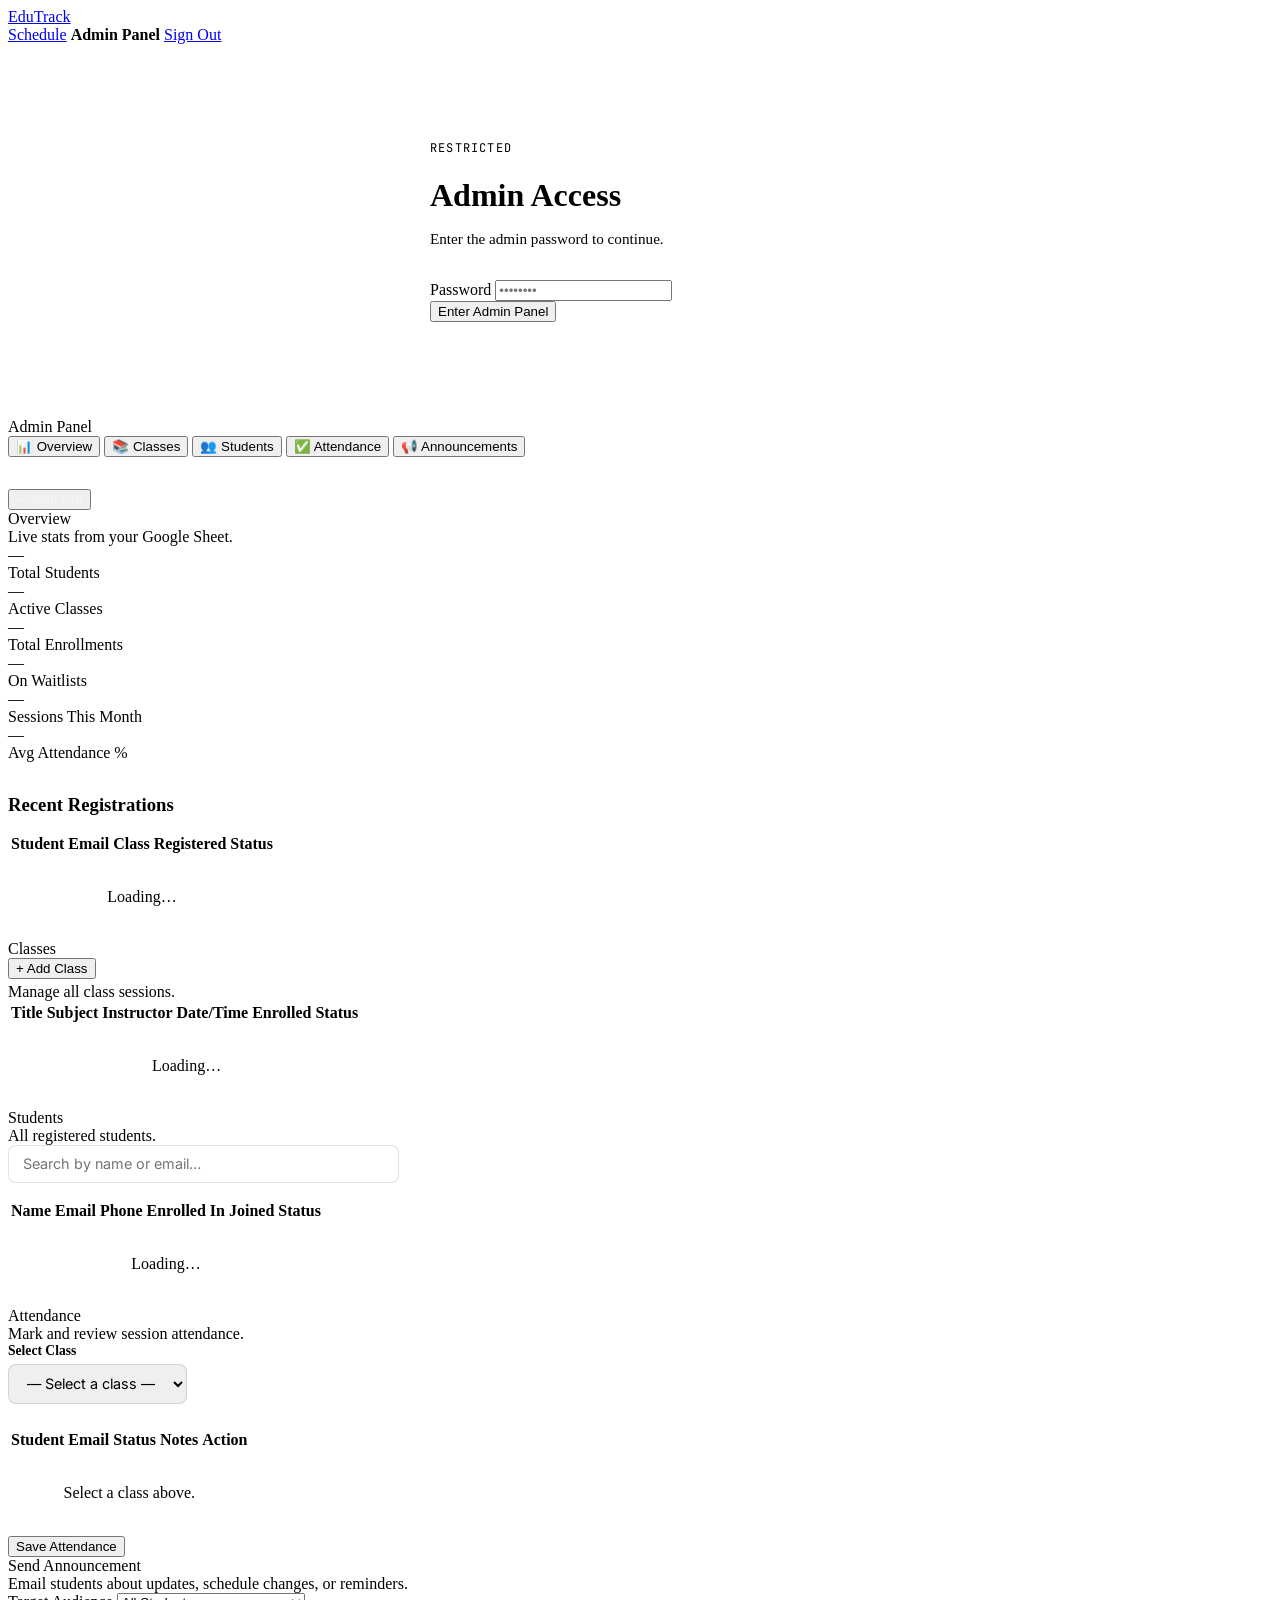
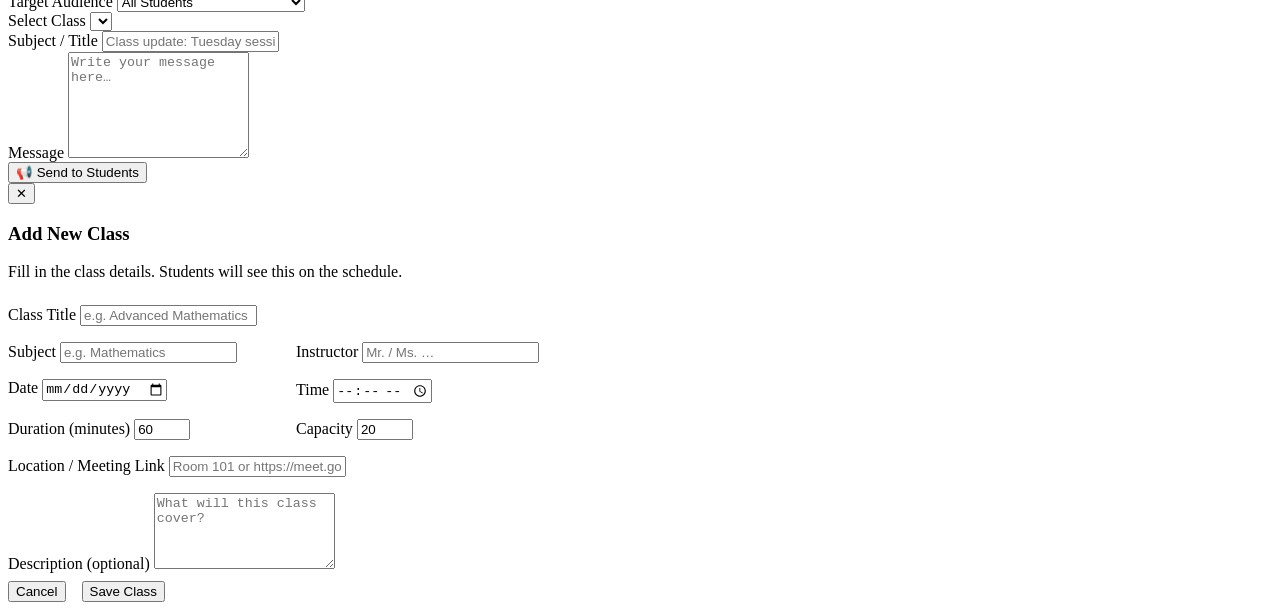
==== admin.html @ 882dd35f "Create admin.html" ====
<!DOCTYPE html>
<html lang="en">
<head>
  <meta charset="UTF-8"/>
  <meta name="viewport" content="width=device-width, initial-scale=1.0"/>
  <title>Admin Panel — EduTrack</title>
  <link rel="preconnect" href="https://fonts.googleapis.com">
  <link href="https://fonts.googleapis.com/css2?family=DM+Serif+Display:ital@0;1&family=Inter:wght@300;400;500;600&family=JetBrains+Mono:wght@400;500&display=swap" rel="stylesheet">
  <link rel="stylesheet" href="../css/main.css">
  <style>
    .admin-login { max-width: 420px; margin: 6rem auto; padding: 0 1.5rem; }
    .announce-textarea { resize: vertical; min-height: 100px; }
  </style>
</head>
<body>

  <nav class="nav">
    <a href="../index.html" class="nav-logo">Edu<span>Track</span></a>
    <div class="nav-links">
      <a href="schedule.html">Schedule</a>
      <span style="color:var(--sage);font-weight:600;">Admin Panel</span>
      <a href="#" onclick="adminLogout()" id="logoutLink" class="hidden">Sign Out</a>
    </div>
  </nav>

  <!-- ADMIN LOGIN GATE -->
  <div id="adminLoginPage">
    <div class="admin-login">
      <div style="font-family:'JetBrains Mono',monospace;font-size:0.75rem;letter-spacing:0.1em;text-transform:uppercase;color:var(--gold);margin-bottom:0.25rem;">Restricted</div>
      <h1 style="margin-bottom:0.4rem;">Admin Access</h1>
      <p class="text-slate" style="margin-bottom:2rem;font-size:0.95rem;">Enter the admin password to continue.</p>
      <div class="form-card">
        <div id="loginAlert" class="alert"></div>
        <div class="form-group" id="fg-pw">
          <label for="adminPw">Password</label>
          <input type="password" id="adminPw" placeholder="••••••••"
            onkeydown="if(event.key==='Enter') adminLogin()">
        </div>
        <button class="btn btn-primary w-full" id="adminLoginBtn" onclick="adminLogin()">Enter Admin Panel</button>
      </div>
    </div>
  </div>

  <!-- ADMIN PANEL (shown after login) -->
  <div id="adminPanel" class="hidden">
    <div class="admin-layout">

      <!-- Sidebar -->
      <aside class="admin-sidebar">
        <div class="admin-sidebar-title">Admin Panel</div>
        <button class="sidebar-link active" onclick="showSection('overview', this)">📊 Overview</button>
        <button class="sidebar-link" onclick="showSection('classes', this)">📚 Classes</button>
        <button class="sidebar-link" onclick="showSection('students', this)">👥 Students</button>
        <button class="sidebar-link" onclick="showSection('attendance', this)">✅ Attendance</button>
        <button class="sidebar-link" onclick="showSection('announce', this)">📢 Announcements</button>
        <div style="margin-top:auto;padding-top:2rem;">
          <button class="sidebar-link" onclick="adminLogout()" style="color:rgba(255,255,255,0.4);">↩ Sign Out</button>
        </div>
      </aside>

      <!-- Main content -->
      <main class="admin-main">

        <!-- OVERVIEW -->
        <div class="admin-section active" id="sec-overview">
          <div class="admin-section-title">Overview</div>
          <div class="admin-section-sub">Live stats from your Google Sheet.</div>
          <div id="overviewAlert" class="alert mb-2"></div>
          <div class="admin-stats-grid">
            <div class="admin-stat-card"><div class="admin-stat-val" id="ov-students">—</div><div class="admin-stat-label">Total Students</div></div>
            <div class="admin-stat-card"><div class="admin-stat-val" id="ov-classes">—</div><div class="admin-stat-label">Active Classes</div></div>
            <div class="admin-stat-card"><div class="admin-stat-val" id="ov-enrollments">—</div><div class="admin-stat-label">Total Enrollments</div></div>
            <div class="admin-stat-card"><div class="admin-stat-val" id="ov-waitlist">—</div><div class="admin-stat-label">On Waitlists</div></div>
            <div class="admin-stat-card"><div class="admin-stat-val" id="ov-sessions">—</div><div class="admin-stat-label">Sessions This Month</div></div>
            <div class="admin-stat-card"><div class="admin-stat-val" id="ov-attendance">—</div><div class="admin-stat-label">Avg Attendance %</div></div>
          </div>
          <h3 style="margin:2rem 0 1rem;">Recent Registrations</h3>
          <div class="table-wrap">
            <table class="data-table">
              <thead><tr><th>Student</th><th>Email</th><th>Class</th><th>Registered</th><th>Status</th></tr></thead>
              <tbody id="recentRegistrations"><tr><td colspan="5" style="text-align:center;padding:2rem;color:var(--slate)">Loading…</td></tr></tbody>
            </table>
          </div>
        </div>

        <!-- CLASSES -->
        <div class="admin-section" id="sec-classes">
          <div class="flex-between" style="margin-bottom:0.25rem;">
            <div class="admin-section-title">Classes</div>
            <button class="btn btn-primary btn-sm" onclick="openClassModal()">+ Add Class</button>
          </div>
          <div class="admin-section-sub">Manage all class sessions.</div>
          <div id="classesAlert" class="alert mb-2"></div>
          <div class="table-wrap">
            <table class="data-table">
              <thead><tr><th>Title</th><th>Subject</th><th>Instructor</th><th>Date/Time</th><th>Enrolled</th><th>Status</th><th></th></tr></thead>
              <tbody id="classesBody"><tr><td colspan="7" style="text-align:center;padding:2rem;color:var(--slate)">Loading…</td></tr></tbody>
            </table>
          </div>
        </div>

        <!-- STUDENTS -->
        <div class="admin-section" id="sec-students">
          <div class="admin-section-title">Students</div>
          <div class="admin-section-sub">All registered students.</div>
          <div style="margin-bottom:1rem;">
            <input type="text" id="studentSearch" placeholder="Search by name or email…"
              style="padding:0.6rem 0.9rem;border:1.5px solid rgba(15,15,15,0.12);border-radius:8px;font-family:Inter,sans-serif;font-size:0.9rem;outline:none;width:100%;max-width:360px;"
              oninput="filterStudents(this.value)">
          </div>
          <div class="table-wrap">
            <table class="data-table">
              <thead><tr><th>Name</th><th>Email</th><th>Phone</th><th>Enrolled In</th><th>Joined</th><th>Status</th></tr></thead>
              <tbody id="studentsBody"><tr><td colspan="6" style="text-align:center;padding:2rem;color:var(--slate)">Loading…</td></tr></tbody>
            </table>
          </div>
        </div>

        <!-- ATTENDANCE -->
        <div class="admin-section" id="sec-attendance">
          <div class="admin-section-title">Attendance</div>
          <div class="admin-section-sub">Mark and review session attendance.</div>
          <div style="display:flex;gap:1rem;margin-bottom:1.5rem;flex-wrap:wrap;align-items:flex-end;">
            <div>
              <label style="font-size:0.85rem;font-weight:600;color:var(--slate);display:block;margin-bottom:0.3rem;">Select Class</label>
              <select id="attendanceClassSel" onchange="loadAttendance(this.value)"
                style="padding:0.6rem 0.9rem;border:1.5px solid rgba(15,15,15,0.12);border-radius:8px;font-family:Inter,sans-serif;font-size:0.9rem;outline:none;">
                <option value="">— Select a class —</option>
              </select>
            </div>
          </div>
          <div id="attendanceTableWrap" class="table-wrap">
            <table class="data-table">
              <thead><tr><th>Student</th><th>Email</th><th>Status</th><th>Notes</th><th>Action</th></tr></thead>
              <tbody id="attendanceBody"><tr><td colspan="5" style="text-align:center;padding:2rem;color:var(--slate)">Select a class above.</td></tr></tbody>
            </table>
          </div>
          <div class="mt-2 text-right">
            <button class="btn btn-primary btn-sm" onclick="saveAttendance()">Save Attendance</button>
          </div>
        </div>

        <!-- ANNOUNCEMENTS -->
        <div class="admin-section" id="sec-announce">
          <div class="admin-section-title">Send Announcement</div>
          <div class="admin-section-sub">Email students about updates, schedule changes, or reminders.</div>
          <div id="announceAlert" class="alert mb-2"></div>
          <div class="form-card" style="max-width:600px;">
            <div class="form-group">
              <label>Target Audience</label>
              <select id="announceTarget">
                <option value="all">All Students</option>
                <option value="class">Students in a Specific Class</option>
              </select>
            </div>
            <div class="form-group hidden" id="announceClassGroup">
              <label>Select Class</label>
              <select id="announceClassSel"></select>
            </div>
            <div class="form-group">
              <label>Subject / Title</label>
              <input type="text" id="announceTitle" placeholder="Class update: Tuesday session rescheduled">
            </div>
            <div class="form-group">
              <label>Message</label>
              <textarea id="announceMsg" class="announce-textarea" placeholder="Write your message here…"></textarea>
            </div>
            <button class="btn btn-primary" id="sendAnnounceBtn" onclick="sendAnnouncement()">
              📢 Send to Students
            </button>
          </div>
        </div>

      </main>
    </div>
  </div>

  <!-- Add/Edit Class Modal -->
  <div class="modal-overlay" id="classModal">
    <div class="modal" style="max-width:560px;">
      <button class="modal-close" onclick="closeClassModal()">✕</button>
      <h3 id="classModalTitle">Add New Class</h3>
      <p class="sub" style="margin-bottom:1.5rem;">Fill in the class details. Students will see this on the schedule.</p>
      <div id="classModalAlert" class="alert mb-2"></div>
      <div style="display:grid;grid-template-columns:1fr 1fr;gap:1rem;">
        <div class="form-group" style="grid-column:1/-1;">
          <label>Class Title</label>
          <input type="text" id="cm-title" placeholder="e.g. Advanced Mathematics">
        </div>
        <div class="form-group">
          <label>Subject</label>
          <input type="text" id="cm-subject" placeholder="e.g. Mathematics">
        </div>
        <div class="form-group">
          <label>Instructor</label>
          <input type="text" id="cm-instructor" placeholder="Mr. / Ms. …">
        </div>
        <div class="form-group">
          <label>Date</label>
          <input type="date" id="cm-date">
        </div>
        <div class="form-group">
          <label>Time</label>
          <input type="time" id="cm-time">
        </div>
        <div class="form-group">
          <label>Duration (minutes)</label>
          <input type="number" id="cm-duration" value="60" min="15" max="480">
        </div>
        <div class="form-group">
          <label>Capacity</label>
          <input type="number" id="cm-capacity" value="20" min="1" max="500">
        </div>
        <div class="form-group" style="grid-column:1/-1;">
          <label>Location / Meeting Link</label>
          <input type="text" id="cm-location" placeholder="Room 101 or https://meet.google.com/…">
        </div>
        <div class="form-group" style="grid-column:1/-1;">
          <label>Description (optional)</label>
          <textarea id="cm-description" style="resize:vertical;min-height:70px;" placeholder="What will this class cover?"></textarea>
        </div>
      </div>
      <div style="display:flex;gap:1rem;margin-top:0.5rem;">
        <button class="btn btn-ghost" onclick="closeClassModal()">Cancel</button>
        <button class="btn btn-primary" id="saveClassBtn" onclick="saveClass()">Save Class</button>
      </div>
    </div>
  </div>

  <script src="../js/config.js"></script>
  <script src="../js/api.js"></script>
  <script>
    let allStudents = [];
    let allAdminClasses = [];
    let editingClassId = null;

    // ── AUTH ────────────────────────────────────────────────
    function checkAdminSession() {
      const s = Session.get();
      if (s?.role === "admin") showAdminPanel();
    }

    async function adminLogin() {
      const pw = document.getElementById("adminPw").value;
      if (!pw) return;
      const btn = document.getElementById("adminLoginBtn");
      setLoading(btn, true);
      const result = await API.adminLogin(pw);
      setLoading(btn, false);
      if (result.success) {
        Session.set({ role: "admin" });
        showAdminPanel();
      } else {
        showAlert("loginAlert", "Incorrect password.", "error");
        document.getElementById("fg-pw").classList.add("error");
      }
    }

    function showAdminPanel() {
      document.getElementById("adminLoginPage").classList.add("hidden");
      document.getElementById("adminPanel").classList.remove("hidden");
      document.getElementById("logoutLink").classList.remove("hidden");
      loadOverview();
    }

    function adminLogout() {
      Session.clear();
      window.location.reload();
    }

    // ── NAVIGATION ──────────────────────────────────────────
    function showSection(name, btn) {
      document.querySelectorAll(".admin-section").forEach(s => s.classList.remove("active"));
      document.querySelectorAll(".sidebar-link").forEach(b => b.classList.remove("active"));
      document.getElementById("sec-" + name).classList.add("active");
      btn.classList.add("active");
      if (name === "students" && !allStudents.length) loadStudents();
      if (name === "classes" && !allAdminClasses.length) loadAdminClasses();
      if (name === "attendance") loadAttendanceClassList();
      if (name === "announce") loadAnnounceClassList();
    }

    // ── OVERVIEW ────────────────────────────────────────────
    async function loadOverview() {
      const [dash, students] = await Promise.all([API.adminGetDashboard(), API.adminGetStudents()]);
      if (dash.success) {
        document.getElementById("ov-students").textContent = dash.students ?? "—";
        document.getElementById("ov-classes").textContent = dash.activeClasses ?? "—";
        document.getElementById("ov-enrollments").textContent = dash.enrollments ?? "—";
        document.getElementById("ov-waitlist").textContent = dash.waitlisted ?? "—";
        document.getElementById("ov-sessions").textContent = dash.sessionsThisMonth ?? "—";
        document.getElementById("ov-attendance").textContent = dash.avgAttendance ? dash.avgAttendance + "%" : "—";
      }
      if (students.success && students.students) {
        allStudents = students.students;
        const recent = [...students.students].sort((a,b) => new Date(b.registeredAt) - new Date(a.registeredAt)).slice(0,8);
        document.getElementById("recentRegistrations").innerHTML = recent.map(s => `
          <tr>
            <td>${s.firstName} ${s.lastName}</td>
            <td class="mono">${s.email}</td>
            <td>${s.enrolledClass || "—"}</td>
            <td>${formatDate(s.registeredAt)}</td>
            <td><span class="badge ${s.status === 'Active' ? 'badge-green' : 'badge-grey'}">${s.status || "Active"}</span></td>
          </tr>`).join("") || `<tr><td colspan="5" style="text-align:center;padding:2rem;color:var(--slate)">No registrations yet.</td></tr>`;
      }
    }

    // ── CLASSES ─────────────────────────────────────────────
    async function loadAdminClasses() {
      const result = await API.adminGetClasses();
      if (!result.success) return;
      allAdminClasses = result.classes || [];
      renderAdminClasses(allAdminClasses);
    }

    function renderAdminClasses(classes) {
      const body = document.getElementById("classesBody");
      if (!classes.length) {
        body.innerHTML = `<tr><td colspan="7" style="text-align:center;padding:2rem;color:var(--slate)">No classes yet. Add one above.</td></tr>`;
        return;
      }
      body.innerHTML = classes.map(c => `
        <tr>
          <td><strong>${c.title}</strong></td>
          <td>${c.subject || "—"}</td>
          <td>${c.instructor}</td>
          <td>${formatDate(c.date)}<br><small>${formatTime(c.time)}</small></td>
          <td>${c.enrolled}/${c.capacity}</td>
          <td><span class="badge ${new Date(c.date) >= new Date() ? 'badge-green' : 'badge-grey'}">${new Date(c.date) >= new Date() ? 'Upcoming' : 'Past'}</span></td>
          <td style="white-space:nowrap;">
            <button class="btn btn-sm btn-ghost" onclick="editClass('${c.id}')">Edit</button>
            <button class="btn btn-sm btn-danger" style="margin-left:0.25rem;" onclick="deleteClass('${c.id}','${c.title.replace(/'/g,"\\'")}')">Delete</button>
          </td>
        </tr>`).join("");
    }

    function openClassModal(classId) {
      editingClassId = classId || null;
      document.getElementById("classModalTitle").textContent = classId ? "Edit Class" : "Add New Class";
      document.getElementById("saveClassBtn").textContent = classId ? "Save Changes" : "Save Class";
      if (classId) {
        const cls = allAdminClasses.find(c => c.id === classId);
        if (cls) {
          document.getElementById("cm-title").value = cls.title;
          document.getElementById("cm-subject").value = cls.subject || "";
          document.getElementById("cm-instructor").value = cls.instructor;
          document.getElementById("cm-date").value = cls.date;
          document.getElementById("cm-time").value = cls.time;
          document.getElementById("cm-duration").value = cls.duration || 60;
          document.getElementById("cm-capacity").value = cls.capacity;
          document.getElementById("cm-location").value = cls.location || "";
          document.getElementById("cm-description").value = cls.description || "";
        }
      } else {
        ["cm-title","cm-subject","cm-instructor","cm-date","cm-time","cm-location","cm-description"].forEach(id => document.getElementById(id).value = "");
        document.getElementById("cm-duration").value = 60;
        document.getElementById("cm-capacity").value = 20;
      }
      document.getElementById("classModal").classList.add("open");
    }

    function editClass(id) { openClassModal(id); }
    function closeClassModal() { document.getElementById("classModal").classList.remove("open"); editingClassId = null; }

    async function saveClass() {
      const payload = {
        id:          editingClassId,
        title:       document.getElementById("cm-title").value.trim(),
        subject:     document.getElementById("cm-subject").value.trim(),
        instructor:  document.getElementById("cm-instructor").value.trim(),
        date:        document.getElementById("cm-date").value,
        time:        document.getElementById("cm-time").value,
        duration:    document.getElementById("cm-duration").value,
        capacity:    document.getElementById("cm-capacity").value,
        location:    document.getElementById("cm-location").value.trim(),
        description: document.getElementById("cm-description").value.trim(),
      };
      if (!payload.title || !payload.instructor || !payload.date) {
        showAlert("classModalAlert", "Title, instructor, and date are required.", "error");
        return;
      }
      const btn = document.getElementById("saveClassBtn");
      setLoading(btn, true);
      const result = editingClassId ? await API.adminUpdateClass(payload) : await API.adminAddClass(payload);
      setLoading(btn, false);
      if (result.success) {
        closeClassModal();
        showAlert("classesAlert", `Class ${editingClassId ? "updated" : "added"} successfully.`, "success");
        allAdminClasses = [];
        loadAdminClasses();
      } else {
        showAlert("classModalAlert", result.error || "Save failed.", "error");
      }
    }

    async function deleteClass(id, title) {
      if (!confirm(`Delete "${title}"? This cannot be undone.`)) return;
      const result = await API.adminDeleteClass(id);
      if (result.success) {
        showAlert("classesAlert", `"${title}" deleted.`, "success");
        allAdminClasses = [];
        loadAdminClasses();
      } else {
        showAlert("classesAlert", result.error || "Delete failed.", "error");
      }
    }

    // ── STUDENTS ────────────────────────────────────────────
    async function loadStudents() {
      const result = await API.adminGetStudents();
      if (!result.success) return;
      allStudents = result.students || [];
      renderStudents(allStudents);
    }

    function renderStudents(students) {
      document.getElementById("studentsBody").innerHTML = students.length
        ? students.map(s => `
            <tr>
              <td><strong>${s.firstName} ${s.lastName}</strong></td>
              <td class="mono text-sm">${s.email}</td>
              <td>${s.phone || "—"}</td>
              <td>${s.enrolledClasses || 0} class${s.enrolledClasses !== 1 ? "es" : ""}</td>
              <td>${formatDate(s.registeredAt)}</td>
              <td><span class="badge ${s.status === 'Active' ? 'badge-green' : 'badge-grey'}">${s.status || "Active"}</span></td>
            </tr>`).join("")
        : `<tr><td colspan="6" style="text-align:center;padding:2rem;color:var(--slate)">No students yet.</td></tr>`;
    }

    function filterStudents(q) {
      q = q.toLowerCase();
      renderStudents(allStudents.filter(s =>
        `${s.firstName} ${s.lastName}`.toLowerCase().includes(q) ||
        s.email.toLowerCase().includes(q)
      ));
    }

    // ── ATTENDANCE ──────────────────────────────────────────
    async function loadAttendanceClassList() {
      if (!allAdminClasses.length) {
        const r = await API.adminGetClasses();
        if (r.success) allAdminClasses = r.classes || [];
      }
      const sel = document.getElementById("attendanceClassSel");
      sel.innerHTML = '<option value="">— Select a class —</option>' +
        allAdminClasses.map(c => `<option value="${c.id}">${c.title} — ${formatDate(c.date)}</option>`).join("");
    }

    async function loadAttendance(classId) {
      if (!classId) return;
      const result = await API.adminGetAttendance(classId);
      const body = document.getElementById("attendanceBody");
      if (!result.success || !result.students?.length) {
        body.innerHTML = `<tr><td colspan="5" style="text-align:center;padding:2rem;color:var(--slate)">No students enrolled in this class.</td></tr>`;
        return;
      }
      body.innerHTML = result.students.map(s => `
        <tr>
          <td><strong>${s.firstName} ${s.lastName}</strong></td>
          <td class="mono text-sm">${s.email}</td>
          <td>
            <select data-sid="${s.studentId}" style="padding:0.35rem 0.6rem;border-radius:6px;border:1.5px solid rgba(15,15,15,0.12);font-family:Inter,sans-serif;font-size:0.85rem;outline:none;">
              <option value="Present" ${s.status==='Present'?'selected':''}>✅ Present</option>
              <option value="Absent" ${s.status==='Absent'?'selected':''}>❌ Absent</option>
              <option value="Late" ${s.status==='Late'?'selected':''}>⏰ Late</option>
              <option value="Excused" ${s.status==='Excused'?'selected':''}>📋 Excused</option>
            </select>
          </td>
          <td><input type="text" data-notes="${s.studentId}" value="${s.notes || ''}" placeholder="Optional note…"
            style="width:100%;padding:0.35rem 0.6rem;border:1.5px solid rgba(15,15,15,0.12);border-radius:6px;font-family:Inter,sans-serif;font-size:0.85rem;outline:none;"></td>
          <td class="text-sm text-slate">${s.lastUpdated ? formatDate(s.lastUpdated) : "—"}</td>
        </tr>`).join("");
    }

    async function saveAttendance() {
      const classId = document.getElementById("attendanceClassSel").value;
      if (!classId) { alert("Select a class first."); return; }
      const rows = [];
      document.querySelectorAll("[data-sid]").forEach(sel => {
        const sid = sel.dataset.sid;
        const notes = document.querySelector(`[data-notes="${sid}"]`)?.value || "";
        rows.push({ studentId: sid, status: sel.value, notes });
      });
      const result = await API.adminMarkAttendance({ classId, records: rows });
      if (result.success) showAlert("overviewAlert", "Attendance saved!", "success");
      else alert(result.error || "Save failed.");
    }

    // ── ANNOUNCEMENTS ───────────────────────────────────────
    async function loadAnnounceClassList() {
      if (!allAdminClasses.length) {
        const r = await API.adminGetClasses();
        if (r.success) allAdminClasses = r.classes || [];
      }
      const sel = document.getElementById("announceClassSel");
      sel.innerHTML = allAdminClasses.map(c => `<option value="${c.id}">${c.title}</option>`).join("");

      document.getElementById("announceTarget").onchange = function() {
        document.getElementById("announceClassGroup").classList.toggle("hidden", this.value !== "class");
      };
    }

    async function sendAnnouncement() {
      const title = document.getElementById("announceTitle").value.trim();
      const msg   = document.getElementById("announceMsg").value.trim();
      const target = document.getElementById("announceTarget").value;
      const classId = target === "class" ? document.getElementById("announceClassSel").value : "all";
      if (!title || !msg) { showAlert("announceAlert", "Please fill in the title and message.", "error"); return; }
      const btn = document.getElementById("sendAnnounceBtn");
      setLoading(btn, true);
      const result = await API.adminSendAnnouncement({ title, message: msg, target, classId });
      setLoading(btn, false);
      if (result.success) {
        showAlert("announceAlert", `✅ Announcement sent to ${result.count || "all"} students.`, "success");
        document.getElementById("announceTitle").value = "";
        document.getElementById("announceMsg").value = "";
      } else {
        showAlert("announceAlert", result.error || "Send failed.", "error");
      }
    }

    // ── INIT ────────────────────────────────────────────────
    document.getElementById("classModal").addEventListener("click", function(e) {
      if (e.target === this) closeClassModal();
    });

    checkAdminSession();
  </script>
</body>
</html>
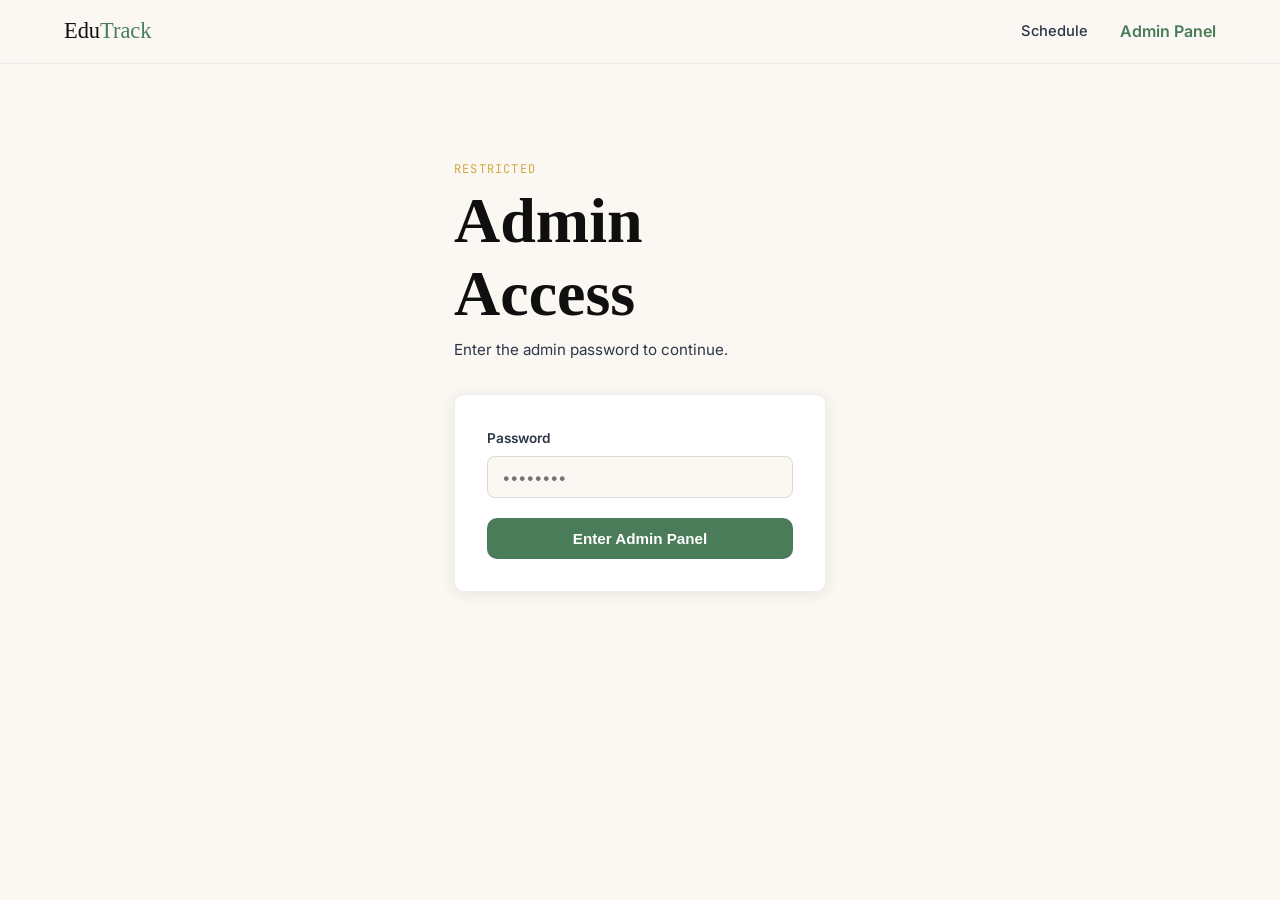
==== commit a3b32d2e: "Update stylesheet link in admin.html" ====
--- a/admin.html
+++ b/admin.html
@@ -6,7 +6,7 @@
   <title>Admin Panel — EduTrack</title>
   <link rel="preconnect" href="https://fonts.googleapis.com">
   <link href="https://fonts.googleapis.com/css2?family=DM+Serif+Display:ital@0;1&family=Inter:wght@300;400;500;600&family=JetBrains+Mono:wght@400;500&display=swap" rel="stylesheet">
-  <link rel="stylesheet" href="../css/main.css">
+  <link rel="stylesheet" href="main.css">
   <style>
     .admin-login { max-width: 420px; margin: 6rem auto; padding: 0 1.5rem; }
     .announce-textarea { resize: vertical; min-height: 100px; }
--- a/main.css
+++ b/main.css
@@ -0,0 +1,269 @@
+/* ============================================
+   EDUTRACK — MAIN STYLESHEET
+   Palette: Ink (#0F0F0F), Slate (#2D3748), 
+   Sage (#4A7C59), Cream (#FBF8F3), 
+   Gold (#D4A843), Mist (#EEF2F7)
+   Display: DM Serif Display / Body: Inter
+   ============================================ */
+
+*, *::before, *::after { box-sizing: border-box; margin: 0; padding: 0; }
+
+:root {
+  --ink:    #0F0F0F;
+  --slate:  #2D3748;
+  --sage:   #4A7C59;
+  --sage-light: #EBF4EE;
+  --cream:  #FBF8F3;
+  --gold:   #D4A843;
+  --mist:   #EEF2F7;
+  --danger: #C0392B;
+  --warn:   #E67E22;
+  --radius: 10px;
+  --shadow: 0 2px 16px rgba(15,15,15,0.08);
+  --shadow-lg: 0 8px 40px rgba(15,15,15,0.12);
+}
+
+html { scroll-behavior: smooth; }
+
+body {
+  font-family: 'Inter', sans-serif;
+  background: var(--cream);
+  color: var(--ink);
+  font-size: 16px;
+  line-height: 1.65;
+  min-height: 100vh;
+}
+
+/* ---- TYPOGRAPHY ---- */
+h1, h2, h3 { font-family: 'DM Serif Display', serif; line-height: 1.15; }
+h1 { font-size: clamp(2.4rem, 6vw, 4rem); }
+h2 { font-size: clamp(1.8rem, 4vw, 2.6rem); }
+h3 { font-size: 1.25rem; }
+em { font-style: italic; color: var(--sage); }
+code, .mono { font-family: 'JetBrains Mono', monospace; font-size: 0.85em; }
+
+/* ---- NAV ---- */
+.nav {
+  position: sticky; top: 0; z-index: 100;
+  display: flex; align-items: center; justify-content: space-between;
+  padding: 0 clamp(1.5rem, 5vw, 4rem);
+  height: 64px;
+  background: rgba(251,248,243,0.92);
+  backdrop-filter: blur(12px);
+  border-bottom: 1px solid rgba(15,15,15,0.06);
+}
+.nav-logo { font-family: 'DM Serif Display', serif; font-size: 1.4rem; color: var(--ink); text-decoration: none; }
+.nav-logo span { color: var(--sage); }
+.nav-links { display: flex; gap: 2rem; align-items: center; }
+.nav-links a { text-decoration: none; color: var(--slate); font-size: 0.92rem; font-weight: 500; transition: color 0.2s; }
+.nav-links a:hover { color: var(--sage); }
+.nav-admin { background: var(--ink); color: var(--cream) !important; padding: 0.4rem 1rem; border-radius: 6px; }
+.nav-admin:hover { background: var(--sage) !important; color: white !important; }
+.nav-burger { display: none; background: none; border: none; font-size: 1.4rem; cursor: pointer; }
+.nav-mobile { display: none; position: fixed; top: 64px; left: 0; right: 0; background: var(--cream); border-bottom: 1px solid var(--mist); padding: 1rem 2rem; z-index: 99; flex-direction: column; gap: 1rem; }
+.nav-mobile.open { display: flex; }
+.nav-mobile a { color: var(--slate); text-decoration: none; font-weight: 500; padding: 0.5rem 0; }
+@media (max-width: 700px) {
+  .nav-links { display: none; }
+  .nav-burger { display: block; }
+}
+
+/* ---- BUTTONS ---- */
+.btn { display: inline-block; padding: 0.75rem 1.75rem; border-radius: var(--radius); text-decoration: none; font-weight: 600; font-size: 0.95rem; transition: all 0.2s; cursor: pointer; border: none; }
+.btn-primary { background: var(--sage); color: white; }
+.btn-primary:hover { background: #3a6347; transform: translateY(-1px); box-shadow: 0 4px 16px rgba(74,124,89,0.3); }
+.btn-ghost { background: transparent; color: var(--ink); border: 1.5px solid rgba(15,15,15,0.2); }
+.btn-ghost:hover { border-color: var(--sage); color: var(--sage); }
+.btn-danger { background: var(--danger); color: white; }
+.btn-gold { background: var(--gold); color: var(--ink); }
+.btn-sm { padding: 0.45rem 1rem; font-size: 0.85rem; }
+.btn:disabled { opacity: 0.5; cursor: not-allowed; transform: none !important; }
+
+/* ---- HERO ---- */
+.hero {
+  padding: clamp(4rem, 10vw, 8rem) clamp(1.5rem, 8vw, 10rem);
+  max-width: 1100px; margin: 0 auto;
+}
+.hero-eyebrow { font-family: 'JetBrains Mono', monospace; font-size: 0.78rem; letter-spacing: 0.12em; text-transform: uppercase; color: var(--sage); margin-bottom: 1.2rem; }
+.hero-headline { margin-bottom: 1.25rem; max-width: 680px; }
+.hero-sub { max-width: 560px; color: var(--slate); font-size: 1.05rem; margin-bottom: 2.2rem; }
+.hero-cta { display: flex; gap: 1rem; flex-wrap: wrap; margin-bottom: 3.5rem; }
+.hero-stats { display: flex; align-items: center; gap: 2.5rem; flex-wrap: wrap; }
+.stat { display: flex; flex-direction: column; }
+.stat-num { font-family: 'DM Serif Display', serif; font-size: 2.2rem; color: var(--ink); line-height: 1; }
+.stat-label { font-size: 0.78rem; color: var(--slate); text-transform: uppercase; letter-spacing: 0.08em; margin-top: 0.25rem; }
+.stat-divider { width: 1px; height: 48px; background: rgba(15,15,15,0.12); }
+
+/* ---- HOW IT WORKS ---- */
+.how {
+  background: var(--ink);
+  color: white;
+  padding: clamp(3rem, 8vw, 6rem) clamp(1.5rem, 8vw, 10rem);
+}
+.how-label { font-family: 'JetBrains Mono', monospace; font-size: 0.75rem; letter-spacing: 0.12em; text-transform: uppercase; color: var(--gold); margin-bottom: 2.5rem; }
+.how-grid { display: grid; grid-template-columns: repeat(auto-fit, minmax(220px, 1fr)); gap: 2.5rem; }
+.how-card { }
+.how-icon { font-size: 1.8rem; margin-bottom: 0.75rem; }
+.how-card h3 { color: white; margin-bottom: 0.5rem; }
+.how-card p { color: rgba(255,255,255,0.62); font-size: 0.92rem; line-height: 1.7; }
+
+/* ---- PREVIEW SECTION ---- */
+.preview {
+  padding: clamp(3rem, 8vw, 6rem) clamp(1.5rem, 8vw, 10rem);
+  max-width: 1200px; margin: 0 auto;
+}
+.preview-header { display: flex; align-items: baseline; justify-content: space-between; margin-bottom: 2rem; }
+.preview-more { color: var(--sage); font-weight: 500; text-decoration: none; font-size: 0.92rem; }
+.preview-grid { display: grid; grid-template-columns: repeat(auto-fill, minmax(300px, 1fr)); gap: 1.5rem; }
+.class-card {
+  background: white; border-radius: var(--radius); padding: 1.5rem;
+  border: 1px solid rgba(15,15,15,0.07); box-shadow: var(--shadow);
+  transition: box-shadow 0.2s, transform 0.2s;
+}
+.class-card:hover { box-shadow: var(--shadow-lg); transform: translateY(-2px); }
+.class-card-subject { font-family: 'JetBrains Mono', monospace; font-size: 0.72rem; letter-spacing: 0.1em; text-transform: uppercase; color: var(--sage); margin-bottom: 0.4rem; }
+.class-card-title { font-family: 'DM Serif Display', serif; font-size: 1.25rem; margin-bottom: 0.5rem; }
+.class-card-meta { display: flex; flex-direction: column; gap: 0.2rem; font-size: 0.85rem; color: var(--slate); margin-bottom: 1rem; }
+.class-card-footer { display: flex; align-items: center; justify-content: space-between; }
+.capacity-bar { flex: 1; height: 4px; background: var(--mist); border-radius: 2px; margin-right: 1rem; overflow: hidden; }
+.capacity-fill { height: 100%; background: var(--sage); border-radius: 2px; transition: width 0.4s; }
+.capacity-fill.warn { background: var(--warn); }
+.capacity-fill.full { background: var(--danger); }
+.capacity-label { font-size: 0.78rem; color: var(--slate); white-space: nowrap; }
+
+/* ---- SKELETON ---- */
+.skeleton-card { background: var(--mist); border-radius: var(--radius); height: 180px; animation: shimmer 1.5s infinite; }
+@keyframes shimmer { 0%,100%{opacity:0.5} 50%{opacity:1} }
+
+/* ---- FORMS ---- */
+.form-page { max-width: 520px; margin: 4rem auto; padding: 0 1.5rem; }
+.form-page h1 { margin-bottom: 0.4rem; }
+.form-page .sub { color: var(--slate); margin-bottom: 2rem; font-size: 0.95rem; }
+.form-card { background: white; border-radius: var(--radius); padding: 2rem; box-shadow: var(--shadow); border: 1px solid rgba(15,15,15,0.07); }
+.form-group { margin-bottom: 1.25rem; }
+.form-group label { display: block; font-size: 0.85rem; font-weight: 600; color: var(--slate); margin-bottom: 0.4rem; }
+.form-group input, .form-group select, .form-group textarea {
+  width: 100%; padding: 0.65rem 0.9rem;
+  border: 1.5px solid rgba(15,15,15,0.12); border-radius: 8px;
+  font-family: 'Inter', sans-serif; font-size: 0.95rem; color: var(--ink);
+  background: var(--cream); transition: border-color 0.2s;
+  outline: none;
+}
+.form-group input:focus, .form-group select:focus, .form-group textarea:focus { border-color: var(--sage); background: white; }
+.form-group.error input, .form-group.error select { border-color: var(--danger); }
+.form-error { font-size: 0.8rem; color: var(--danger); margin-top: 0.3rem; }
+.form-hint { font-size: 0.8rem; color: var(--slate); margin-top: 0.3rem; opacity: 0.7; }
+.form-actions { margin-top: 1.5rem; }
+.form-actions .btn { width: 100%; text-align: center; }
+.form-switch { margin-top: 1.25rem; text-align: center; font-size: 0.88rem; color: var(--slate); }
+.form-switch a { color: var(--sage); font-weight: 600; text-decoration: none; }
+
+/* ---- ALERTS ---- */
+.alert { padding: 0.9rem 1.1rem; border-radius: 8px; font-size: 0.9rem; margin-bottom: 1rem; display: none; }
+.alert.show { display: block; }
+.alert-success { background: var(--sage-light); color: #2a5c38; border: 1px solid #c3dfc9; }
+.alert-error { background: #fdf0ef; color: var(--danger); border: 1px solid #f5c6c2; }
+.alert-info { background: #eef4ff; color: #2558c0; border: 1px solid #bdd0f5; }
+.alert-warn { background: #fff8ee; color: #8a5100; border: 1px solid #f5dda8; }
+
+/* ---- DASHBOARD ---- */
+.dashboard { max-width: 1100px; margin: 0 auto; padding: 2rem 1.5rem; }
+.dashboard-header { display: flex; align-items: center; justify-content: space-between; margin-bottom: 2.5rem; flex-wrap: wrap; gap: 1rem; }
+.welcome-name { font-family: 'DM Serif Display', serif; font-size: 1.8rem; }
+.dashboard-tabs { display: flex; gap: 0; border-bottom: 2px solid var(--mist); margin-bottom: 2rem; overflow-x: auto; }
+.tab-btn { padding: 0.7rem 1.4rem; background: none; border: none; font-family: 'Inter', sans-serif; font-size: 0.9rem; font-weight: 500; color: var(--slate); cursor: pointer; border-bottom: 2px solid transparent; margin-bottom: -2px; transition: all 0.2s; white-space: nowrap; }
+.tab-btn.active { color: var(--sage); border-bottom-color: var(--sage); }
+.tab-content { display: none; }
+.tab-content.active { display: block; }
+
+/* ---- TABLE ---- */
+.data-table { width: 100%; border-collapse: collapse; font-size: 0.9rem; }
+.data-table th { text-align: left; font-size: 0.75rem; text-transform: uppercase; letter-spacing: 0.08em; color: var(--slate); padding: 0.6rem 1rem; border-bottom: 1.5px solid var(--mist); font-family: 'JetBrains Mono', monospace; }
+.data-table td { padding: 0.85rem 1rem; border-bottom: 1px solid var(--mist); vertical-align: middle; }
+.data-table tr:last-child td { border-bottom: none; }
+.data-table tbody tr:hover { background: var(--sage-light); }
+.table-wrap { background: white; border-radius: var(--radius); box-shadow: var(--shadow); overflow: hidden; overflow-x: auto; }
+
+/* ---- BADGES ---- */
+.badge { display: inline-block; padding: 0.2rem 0.6rem; border-radius: 20px; font-size: 0.72rem; font-weight: 600; text-transform: uppercase; letter-spacing: 0.05em; }
+.badge-green { background: var(--sage-light); color: #2a5c38; }
+.badge-gold { background: #fff3d0; color: #7a5a00; }
+.badge-red { background: #fdf0ef; color: var(--danger); }
+.badge-blue { background: #eef4ff; color: #2558c0; }
+.badge-grey { background: var(--mist); color: var(--slate); }
+
+/* ---- ADMIN ---- */
+.admin-layout { display: grid; grid-template-columns: 220px 1fr; min-height: calc(100vh - 64px); }
+.admin-sidebar { background: var(--ink); padding: 2rem 1rem; }
+.admin-sidebar-title { font-family: 'JetBrains Mono', monospace; font-size: 0.7rem; letter-spacing: 0.12em; text-transform: uppercase; color: var(--gold); margin-bottom: 1.5rem; padding: 0 0.5rem; }
+.sidebar-link { display: flex; align-items: center; gap: 0.6rem; padding: 0.65rem 0.75rem; border-radius: 8px; color: rgba(255,255,255,0.65); text-decoration: none; font-size: 0.9rem; font-weight: 500; transition: all 0.2s; margin-bottom: 0.25rem; cursor: pointer; border: none; background: none; width: 100%; text-align: left; font-family: 'Inter', sans-serif; }
+.sidebar-link:hover, .sidebar-link.active { background: rgba(255,255,255,0.1); color: white; }
+.sidebar-link.active { background: var(--sage); color: white; }
+.admin-main { padding: 2.5rem; overflow-y: auto; }
+.admin-section { display: none; }
+.admin-section.active { display: block; }
+.admin-section-title { font-family: 'DM Serif Display', serif; font-size: 1.8rem; margin-bottom: 0.25rem; }
+.admin-section-sub { color: var(--slate); font-size: 0.9rem; margin-bottom: 2rem; }
+.admin-stats-grid { display: grid; grid-template-columns: repeat(auto-fit, minmax(160px, 1fr)); gap: 1rem; margin-bottom: 2rem; }
+.admin-stat-card { background: white; border-radius: var(--radius); padding: 1.25rem; box-shadow: var(--shadow); border: 1px solid rgba(15,15,15,0.07); }
+.admin-stat-val { font-family: 'DM Serif Display', serif; font-size: 2rem; color: var(--ink); }
+.admin-stat-label { font-size: 0.8rem; color: var(--slate); margin-top: 0.2rem; }
+@media (max-width: 768px) {
+  .admin-layout { grid-template-columns: 1fr; }
+  .admin-sidebar { display: none; }
+}
+
+/* ---- MODAL ---- */
+.modal-overlay { position: fixed; inset: 0; background: rgba(15,15,15,0.5); z-index: 200; display: none; align-items: center; justify-content: center; padding: 1rem; backdrop-filter: blur(4px); }
+.modal-overlay.open { display: flex; }
+.modal { background: white; border-radius: var(--radius); padding: 2rem; max-width: 500px; width: 100%; box-shadow: var(--shadow-lg); position: relative; }
+.modal-close { position: absolute; top: 1rem; right: 1rem; background: none; border: none; font-size: 1.2rem; cursor: pointer; color: var(--slate); }
+.modal h3 { margin-bottom: 0.4rem; }
+.modal .sub { color: var(--slate); font-size: 0.9rem; margin-bottom: 1.5rem; }
+
+/* ---- SCHEDULE ---- */
+.schedule-page { max-width: 1100px; margin: 0 auto; padding: 3rem 1.5rem; }
+.schedule-filters { display: flex; gap: 0.75rem; flex-wrap: wrap; margin-bottom: 2rem; }
+.filter-btn { padding: 0.4rem 1rem; border-radius: 20px; border: 1.5px solid rgba(15,15,15,0.15); background: white; font-size: 0.85rem; font-weight: 500; cursor: pointer; transition: all 0.2s; font-family: 'Inter', sans-serif; color: var(--slate); }
+.filter-btn.active, .filter-btn:hover { background: var(--sage); color: white; border-color: var(--sage); }
+.schedule-grid { display: grid; grid-template-columns: repeat(auto-fill, minmax(320px, 1fr)); gap: 1.5rem; }
+
+/* ---- LOADING SPINNER ---- */
+.spinner { display: inline-block; width: 18px; height: 18px; border: 2px solid rgba(255,255,255,0.3); border-top-color: white; border-radius: 50%; animation: spin 0.7s linear infinite; vertical-align: middle; margin-right: 0.5rem; }
+@keyframes spin { to { transform: rotate(360deg); } }
+
+/* ---- EMPTY STATE ---- */
+.empty-state { text-align: center; padding: 4rem 2rem; color: var(--slate); }
+.empty-state-icon { font-size: 2.5rem; margin-bottom: 1rem; }
+.empty-state h3 { margin-bottom: 0.5rem; color: var(--ink); }
+.empty-state p { font-size: 0.92rem; max-width: 300px; margin: 0 auto; }
+
+/* ---- FOOTER ---- */
+.footer {
+  background: var(--ink); color: rgba(255,255,255,0.5);
+  padding: 2.5rem clamp(1.5rem, 8vw, 10rem);
+  display: flex; align-items: center; justify-content: space-between; flex-wrap: wrap; gap: 1rem;
+  font-size: 0.85rem;
+}
+.footer-brand { font-family: 'DM Serif Display', serif; font-size: 1.2rem; color: white; }
+.footer-brand span { color: var(--sage); }
+.footer-links { display: flex; gap: 1.5rem; }
+.footer-links a { color: rgba(255,255,255,0.5); text-decoration: none; }
+.footer-links a:hover { color: white; }
+.footer-note { font-family: 'JetBrains Mono', monospace; font-size: 0.72rem; }
+
+/* ---- UTILITIES ---- */
+.mt-1 { margin-top: 0.5rem; }
+.mt-2 { margin-top: 1rem; }
+.mt-3 { margin-top: 1.5rem; }
+.mb-2 { margin-bottom: 1rem; }
+.text-right { text-align: right; }
+.flex { display: flex; }
+.flex-between { display: flex; justify-content: space-between; align-items: center; }
+.gap-1 { gap: 0.5rem; }
+.gap-2 { gap: 1rem; }
+.w-full { width: 100%; }
+.hidden { display: none !important; }
+.text-slate { color: var(--slate); }
+.text-sage { color: var(--sage); }
+.text-sm { font-size: 0.85rem; }
